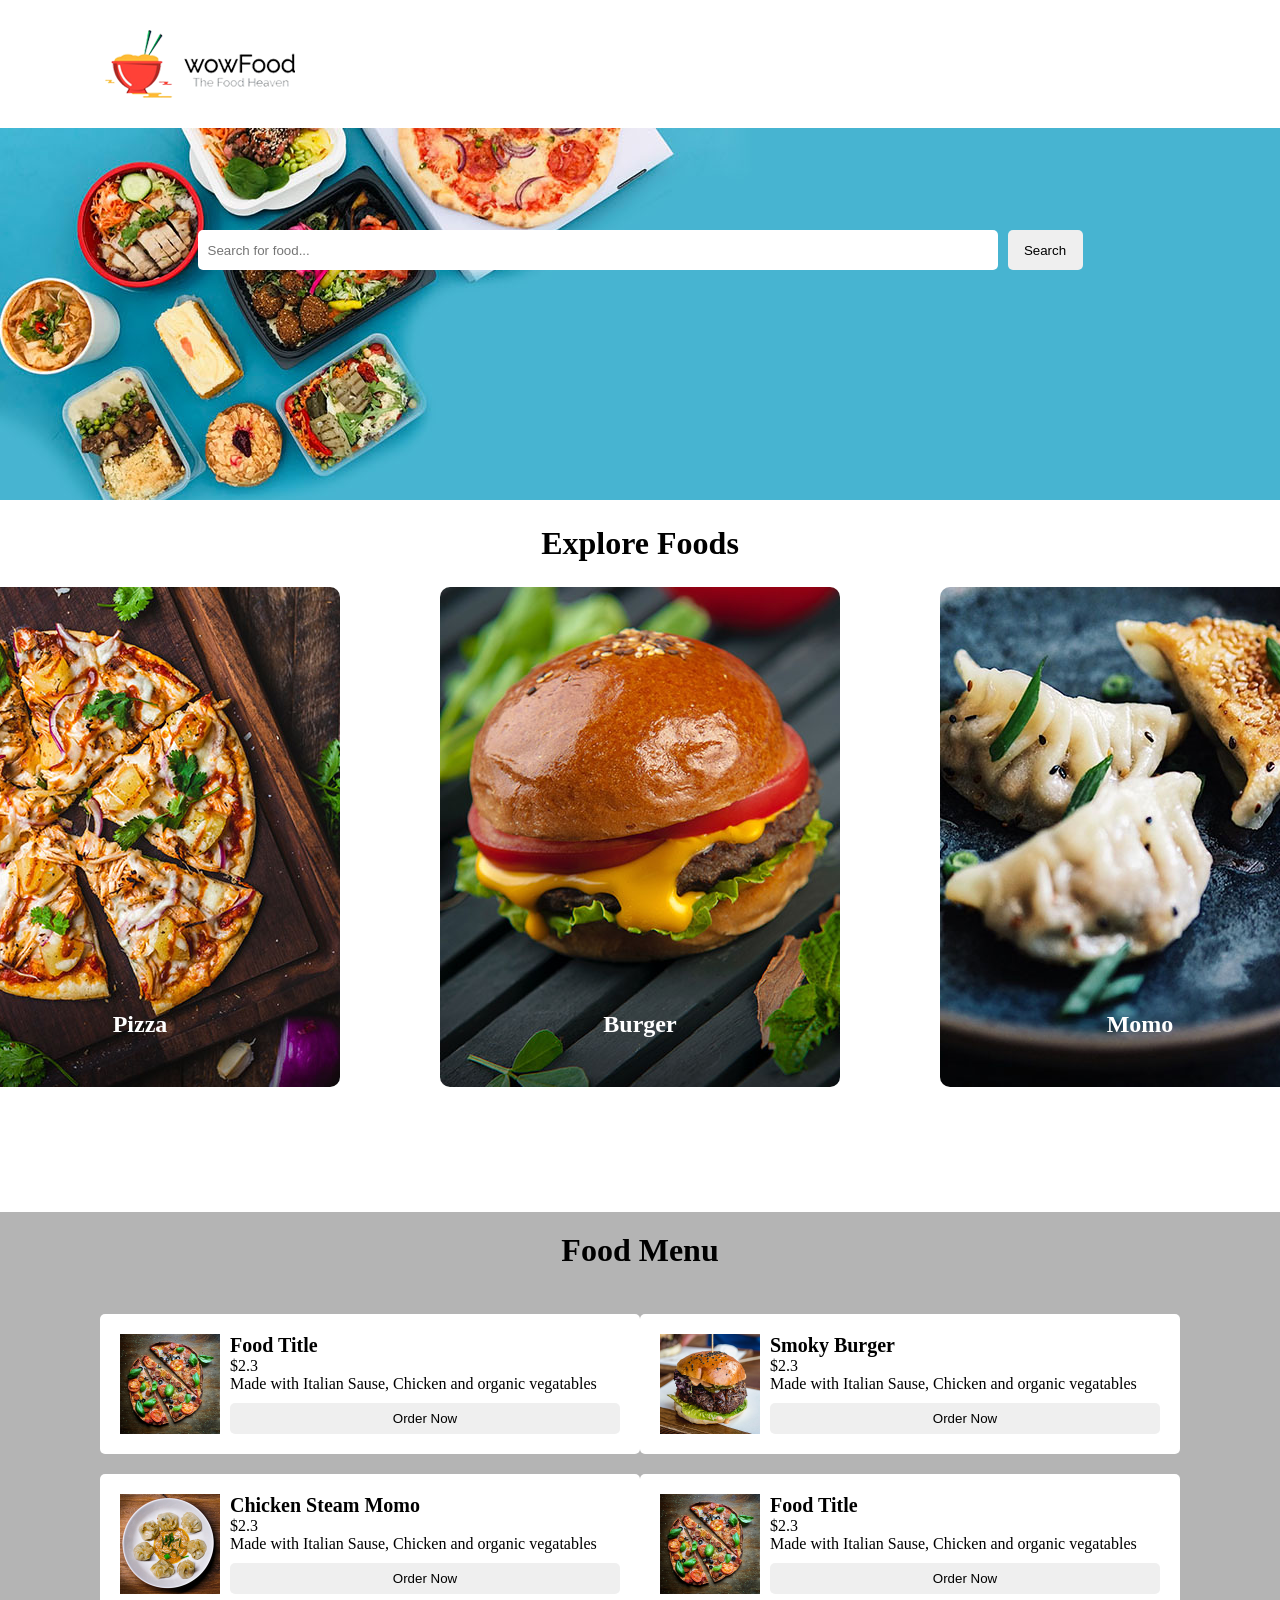
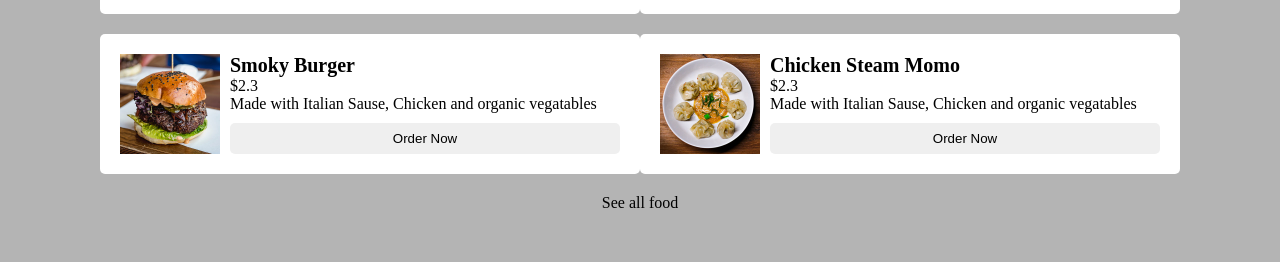
==== index.html @ 9e9f95c3 "Complete index page" ====
<html>
    <head>
        <title>
            Resturant Website
        </title>
        
        <link rel="stylesheet" href="css/index.css">
        <link rel="stylesheet" href="css/nav.css">
        <link rel="stylesheet" href="css/explore.css">
        <link rel="stylesheet" href="css/menu.css">
    </head>

    <body>
        <header>
            <section id="nav">
                <img src="image/logo.png" alt="">
                <div id="nav-right">
                    <a href="#">Home</a>
                    <a href="#">About</a>
                    <a href="#">Foods</a>
                    <a href="#">Content</a>
                </div>
            </section>

            <section id="search">
                <input type="text" placeholder="Search for food..."></input>
                <button>Search</button>
            </section>
        </header>
        
        <section id="explore">
            <h1>Explore Foods</h1>
            <div id="food">
                <div id="card-pizza">
                    <h3>Pizza</h3>
                </div>

                <div id="card-burger">
                    <h3>Burger</h3>
                </div>

                <div id="card-momo">
                    <h3>Momo</h3>
                </div>
            </div>
        </section>

        <section id="menu">
            <h1>Food Menu</h1>
            <div id="order-board">
                <div id="food-list">

                    <div id="food-card">
                        <img src="image/menu-pizza.jpg" alt="">
                        <div id="food-text">
                            <span id="food-title">Food Title</span>
                            <span id="food-price">$2.3</span>
                            <span id="food-description">Made with Italian Sause, Chicken and organic vegatables</span>
                            <button>Order Now</button>
                        </div>
                    </div>

                    <div id="food-card">
                        <img src="image/menu-burger.jpg" alt="">
                        <div id="food-text">
                            <span id="food-title">Smoky Burger</span>
                            <span id="food-price">$2.3</span>
                            <span id="food-description">Made with Italian Sause, Chicken and organic vegatables</span>
                            <button>Order Now</button>
                        </div>
                    </div>

                    <div id="food-card">
                        <img src="image/menu-momo.jpg" alt="">
                        <div id="food-text">
                            <span id="food-title">Chicken Steam Momo</span>
                            <span id="food-price">$2.3</span>
                            <span id="food-description">Made with Italian Sause, Chicken and organic vegatables</span>
                            <button>Order Now</button>
                        </div>
                    </div>

                    <div id="food-card">
                        <img src="image/menu-pizza.jpg" alt="">
                        <div id="food-text">
                            <span id="food-title">Food Title</span>
                            <span id="food-price">$2.3</span>
                            <span id="food-description">Made with Italian Sause, Chicken and organic vegatables</span>
                            <button>Order Now</button>
                        </div>
                    </div>

                    <div id="food-card">
                        <img src="image/menu-burger.jpg" alt="">
                        <div id="food-text">
                            <span id="food-title">Smoky Burger</span>
                            <span id="food-price">$2.3</span>
                            <span id="food-description">Made with Italian Sause, Chicken and organic vegatables</span>
                            <button>Order Now</button>
                        </div>
                    </div>

                    <div id="food-card">
                        <img src="image/menu-momo.jpg" alt="">
                        <div id="food-text">
                            <span id="food-title">Chicken Steam Momo</span>
                            <span id="food-price">$2.3</span>
                            <span id="food-description">Made with Italian Sause, Chicken and organic vegatables</span>
                            <button>Order Now</button>
                        </div>
                    </div>

                </div>
            </div>
            <a href="#">See all food</a>
        </section>

        <footer>
            <a href="#"><img src="https://img.icons8.com/fluent/50/00000/facebook-new.png" alt=""></a>
            <a href="#"><img src="https://img.icons8.com/fluent/50/00000/instagram-new.png" alt=""></a>
            <a href="#"><img src="https://img.icons8.com/ios/50/x.png" alt=""></a>
        </footer>
    </body>
</html>
---- css/index.css ----
body{
    margin: 0px;
    padding: 0px;
}

section{
    padding: 0 100px 0 100px;
}

section h1{
    text-align: center;
    margin: 25px 0 25px 0;
    font-size: 32px;
    text-align: center;
}

a{
    text-decoration: none;
}

footer{
    display: flex;
    justify-content: center;
}

footer a{
    padding: 0 10px 0 10px;
}
---- css/nav.css ----
header{
    background-image: url("../image/bg.jpg");
    width: 100%;
    height: 500px;
}

#nav{
    display: flex;
    flex-direction: row;
    align-items: center;
    background-color: white;
    position: fixed;
    width: 100%;
    padding: 10px 0px 10px 100px;
}

#nav-right{
    padding-left: 1100px;
}

#nav-right a{
    font-size: 24px;
    color: #000;
    margin-left: 25px;
}


#nav-right a:hover{
    box-shadow: 0px 5px gray;
    color: darkgray;
}

#search{
    height: 500px;
    display: flex;
    flex-direction: row;
    justify-content: center;
    align-items: center;
}

#search input, button{
    height: 40px;
    border-radius: 5px;
    border-style: none;
}

#search input{
    width: 800px;
    padding: 10px;
}

#search button{
    margin-left: 10px;
    width: 75px;
    cursor: pointer;
}

#search button:hover{
    background-color: white;
    color: darkgray;
}
---- css/explore.css ----
#explore{
    display: flex;
    flex-direction: column;
    justify-content: center;
    align-items: center;
}

#explore #food{
    display: flex;
    flex-direction: row;
}

#food #card-pizza, #card-burger, #card-momo{
    height: 500px;
    width: 400px;
    border-radius: 10px;
    margin: 0px 50px 100px 50px;
    text-align: center;
}

#food #card-pizza{
    background-image: url("../image/pizza.jpg");
}

#food #card-burger{
    background-image: url("../image/burger.jpg");
}

#food #card-momo{
    background-image: url("../image/momo.jpg");
}

#food h3{
    color: white;
    font-size: 24px;
    padding-top: 400px;
}
---- css/menu.css ----
#menu{
    background-color: rgb(180, 180, 180);
    justify-content: center;
    align-items: center;
}

#menu h1{
    padding: 20px;
}

#food-list{
    display: grid;
    grid-template-columns: repeat(2,minmax(0px, 550px));
    justify-content: center;
}

#food-card{
    display: flex;
    flex-direction: row;
    width: 500px;
    background-color: white;
    padding: 20px;
    border-radius: 5px;
    margin-bottom: 20px;
}

#food-card img{
    max-width: 100px;
    max-height: 100px;
}

#food-text{
    display: flex;
    flex-direction: column;
    width: 500px;
    height: 100px;
    padding-left: 10px;
}

#food-text button{
    margin-top: 10px;
    cursor: pointer;
}

#food-text button:hover{
    color: gray;
}

#food-text #food-title{
    font-size: 20px;
    font-weight: bold;
}

#menu a{
    display: flex;
    justify-content: center;
    color: black;
    padding-bottom: 50px;
    font-size: 16px;
}
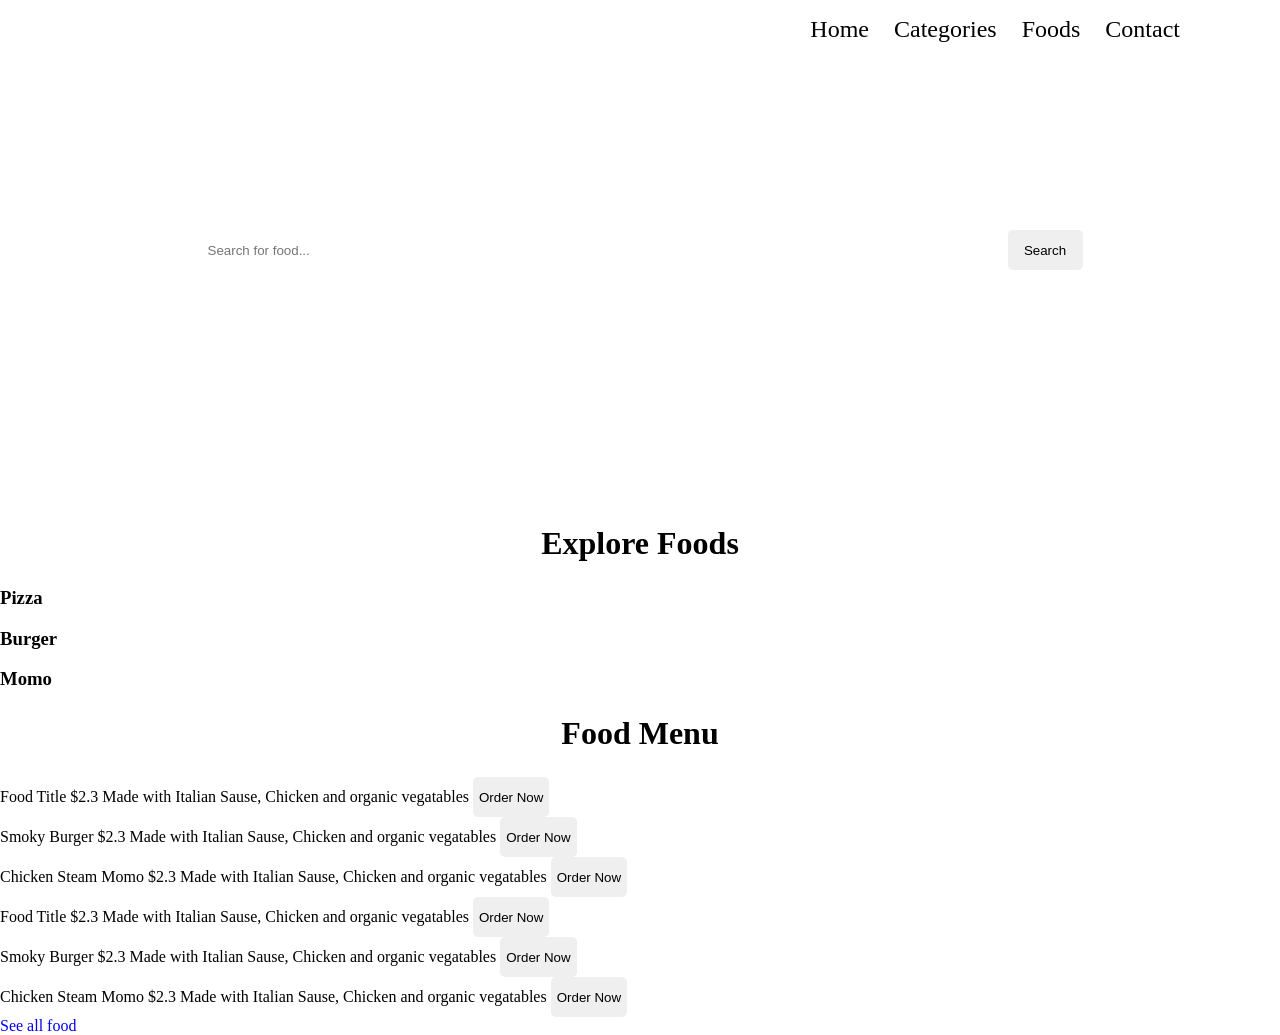
==== commit 1b57b810: "fixed grammar error and change nav setup" ====
--- a/index.html
+++ b/index.html
@@ -14,12 +14,12 @@
         <header>
             <section id="nav">
                 <img src="image/logo.png" alt="">
-                <div id="nav-right">
-                    <a href="#">Home</a>
-                    <a href="#">About</a>
-                    <a href="#">Foods</a>
-                    <a href="#">Content</a>
-                </div>
+                <ul>
+                    <li><a href="index.html">Home</a></li>
+                    <li><a href="#">Categories</a></li>
+                    <li><a href="#">Foods</a></li>
+                    <li><a href="#">Contact</a></li>
+                </ul>
             </section>
 
             <section id="search">
--- a/css/index.css
+++ b/css/index.css
@@ -1,10 +1,6 @@
 body{
     margin: 0px;
     padding: 0px;
-}
-
-section{
-    padding: 0 100px 0 100px;
 }
 
 section h1{
--- a/css/nav.css
+++ b/css/nav.css
@@ -9,17 +9,30 @@
     display: flex;
     flex-direction: row;
     align-items: center;
+    justify-content: space-between;
     background-color: white;
     position: fixed;
     width: 100%;
-    padding: 10px 0px 10px 100px;
 }
 
-#nav-right{
-    padding-left: 1100px;
+#nav img{
+    padding-left: 100px;
 }
 
-#nav-right a{
+
+#nav ul{
+    display: flex;
+    align-items: center;
+    justify-content: flex-end;
+    padding-right: 100px;
+}
+
+
+#nav ul li{
+    list-style: none;
+}
+
+ul a{
     font-size: 24px;
     color: #000;
     margin-left: 25px;
